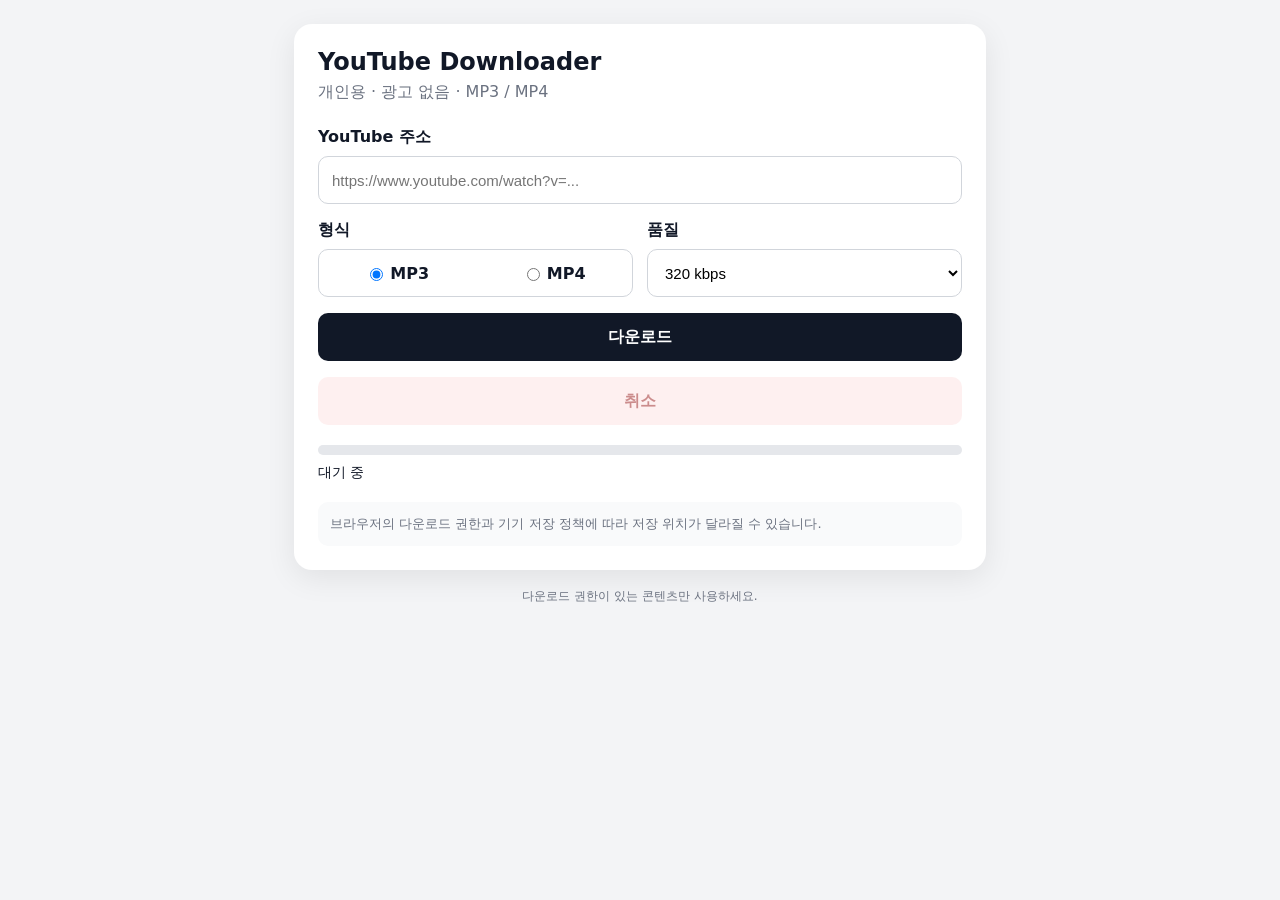
==== index.html @ b061aa02 "Add files via upload" ====
<!doctype html><html lang="ko"><head><meta charset="utf-8"><meta name="viewport" content="width=device-width,initial-scale=1"><meta name="theme-color" content="#111827"><title>YouTube Downloader</title><link rel="manifest" href="./manifest.json"><link rel="stylesheet" href="./styles.css"></head><body><main class="wrap"><section class="card"><h1>YouTube Downloader</h1><p class="sub">개인용 · 광고 없음 · MP3 / MP4</p><label for="url">YouTube 주소</label><input id="url" type="url" placeholder="https://www.youtube.com/watch?v=..."><div class="row"><div><label>형식</label><div class="seg"><label><input type="radio" name="format" value="mp3" checked> MP3</label><label><input type="radio" name="format" value="mp4"> MP4</label></div></div><div><label for="quality">품질</label><select id="quality"></select></div></div><button id="downloadBtn" class="primary">다운로드</button><button id="cancelBtn" class="danger" disabled>취소</button><div class="progressWrap"><div class="progress"><div id="bar"></div></div><div class="status" id="status">대기 중</div></div><div class="hint">브라우저의 다운로드 권한과 기기 저장 정책에 따라 저장 위치가 달라질 수 있습니다.</div></section><footer>다운로드 권한이 있는 콘텐츠만 사용하세요.</footer></main><script src="./app.js"></script></body></html>
---- styles.css ----
*{box-sizing:border-box}body{margin:0;background:#f3f4f6;color:#111827;font-family:system-ui,-apple-system,"Segoe UI",sans-serif}.wrap{max-width:720px;margin:auto;padding:24px 14px}.card{background:#fff;border-radius:18px;padding:24px;box-shadow:0 8px 30px rgba(0,0,0,.08)}h1{margin:0 0 6px}.sub{margin:0 0 24px;color:#6b7280}label{display:block;font-weight:700;margin-bottom:8px}input[type=url],select{width:100%;height:48px;border:1px solid #d1d5db;border-radius:10px;padding:0 13px;font-size:15px;background:#fff}.row{display:grid;grid-template-columns:1fr 1fr;gap:14px;margin-top:16px}.seg{display:flex;height:48px;border:1px solid #d1d5db;border-radius:10px;overflow:hidden}.seg label{flex:1;margin:0;display:flex;align-items:center;justify-content:center;cursor:pointer}.seg input{margin-right:7px}button{width:100%;height:48px;border:0;border-radius:10px;font-size:16px;font-weight:800;cursor:pointer;margin-top:16px}button:disabled{opacity:.5}.primary{background:#111827;color:#fff}.danger{background:#fee2e2;color:#991b1b}.progressWrap{margin-top:20px}.progress{height:10px;background:#e5e7eb;border-radius:999px;overflow:hidden}.progress div{height:100%;width:0;background:#111827;transition:width .15s}.status{margin-top:9px;font-size:14px;min-height:20px}.hint{margin-top:18px;padding:12px;background:#f9fafb;border-radius:10px;color:#6b7280;font-size:13px;line-height:1.5}footer{text-align:center;color:#6b7280;font-size:12px;margin-top:18px}@media(max-width:560px){.row{grid-template-columns:1fr}.card{padding:18px}}
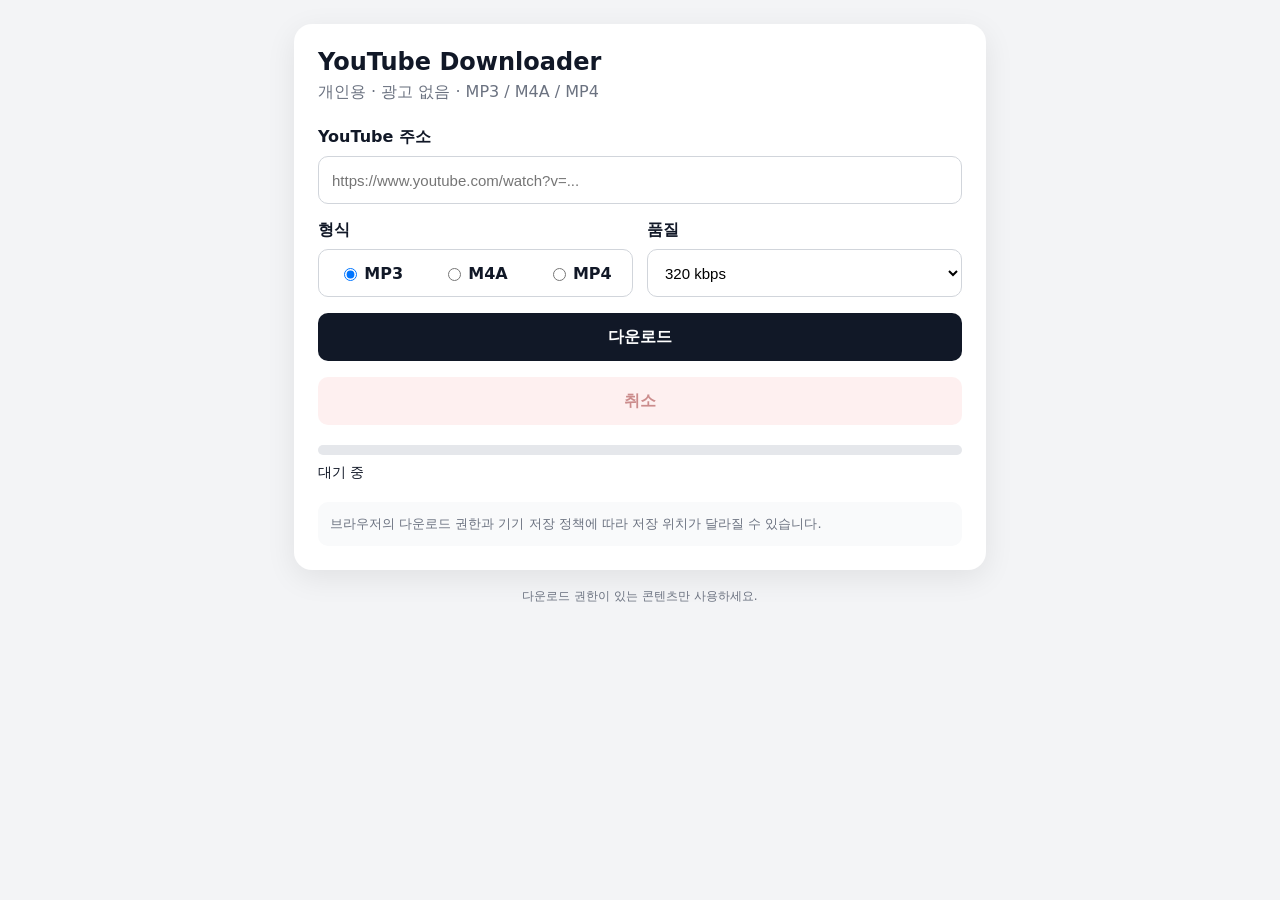
==== commit e9945164: "Update index.html" ====
--- a/index.html
+++ b/index.html
@@ -1 +1 @@
-<!doctype html><html lang="ko"><head><meta charset="utf-8"><meta name="viewport" content="width=device-width,initial-scale=1"><meta name="theme-color" content="#111827"><title>YouTube Downloader</title><link rel="manifest" href="./manifest.json"><link rel="stylesheet" href="./styles.css"></head><body><main class="wrap"><section class="card"><h1>YouTube Downloader</h1><p class="sub">개인용 · 광고 없음 · MP3 / MP4</p><label for="url">YouTube 주소</label><input id="url" type="url" placeholder="https://www.youtube.com/watch?v=..."><div class="row"><div><label>형식</label><div class="seg"><label><input type="radio" name="format" value="mp3" checked> MP3</label><label><input type="radio" name="format" value="mp4"> MP4</label></div></div><div><label for="quality">품질</label><select id="quality"></select></div></div><button id="downloadBtn" class="primary">다운로드</button><button id="cancelBtn" class="danger" disabled>취소</button><div class="progressWrap"><div class="progress"><div id="bar"></div></div><div class="status" id="status">대기 중</div></div><div class="hint">브라우저의 다운로드 권한과 기기 저장 정책에 따라 저장 위치가 달라질 수 있습니다.</div></section><footer>다운로드 권한이 있는 콘텐츠만 사용하세요.</footer></main><script src="./app.js"></script></body></html>
+<!doctype html><html lang="ko"><head><meta charset="utf-8"><meta name="viewport" content="width=device-width,initial-scale=1"><meta name="theme-color" content="#111827"><title>YouTube Downloader</title><link rel="manifest" href="./manifest.json"><link rel="stylesheet" href="./styles.css"></head><body><main class="wrap"><section class="card"><h1>YouTube Downloader</h1><p class="sub">개인용 · 광고 없음 · MP3 / M4A / MP4</p><label for="url">YouTube 주소</label><input id="url" type="url" placeholder="https://www.youtube.com/watch?v=..."><div class="row"><div><label>형식</label><div class="seg"><label><input type="radio" name="format" value="mp3" checked> MP3</label><label><input type="radio" name="format" value="m4a"> M4A</label><label><input type="radio" name="format" value="mp4"> MP4</label></div></div><div><label for="quality">품질</label><select id="quality"></select></div></div><button id="downloadBtn" class="primary">다운로드</button><button id="cancelBtn" class="danger" disabled>취소</button><div class="progressWrap"><div class="progress"><div id="bar"></div></div><div class="status" id="status">대기 중</div></div><div class="hint">브라우저의 다운로드 권한과 기기 저장 정책에 따라 저장 위치가 달라질 수 있습니다.</div></section><footer>다운로드 권한이 있는 콘텐츠만 사용하세요.</footer></main><script src="./app.js"></script></body></html>
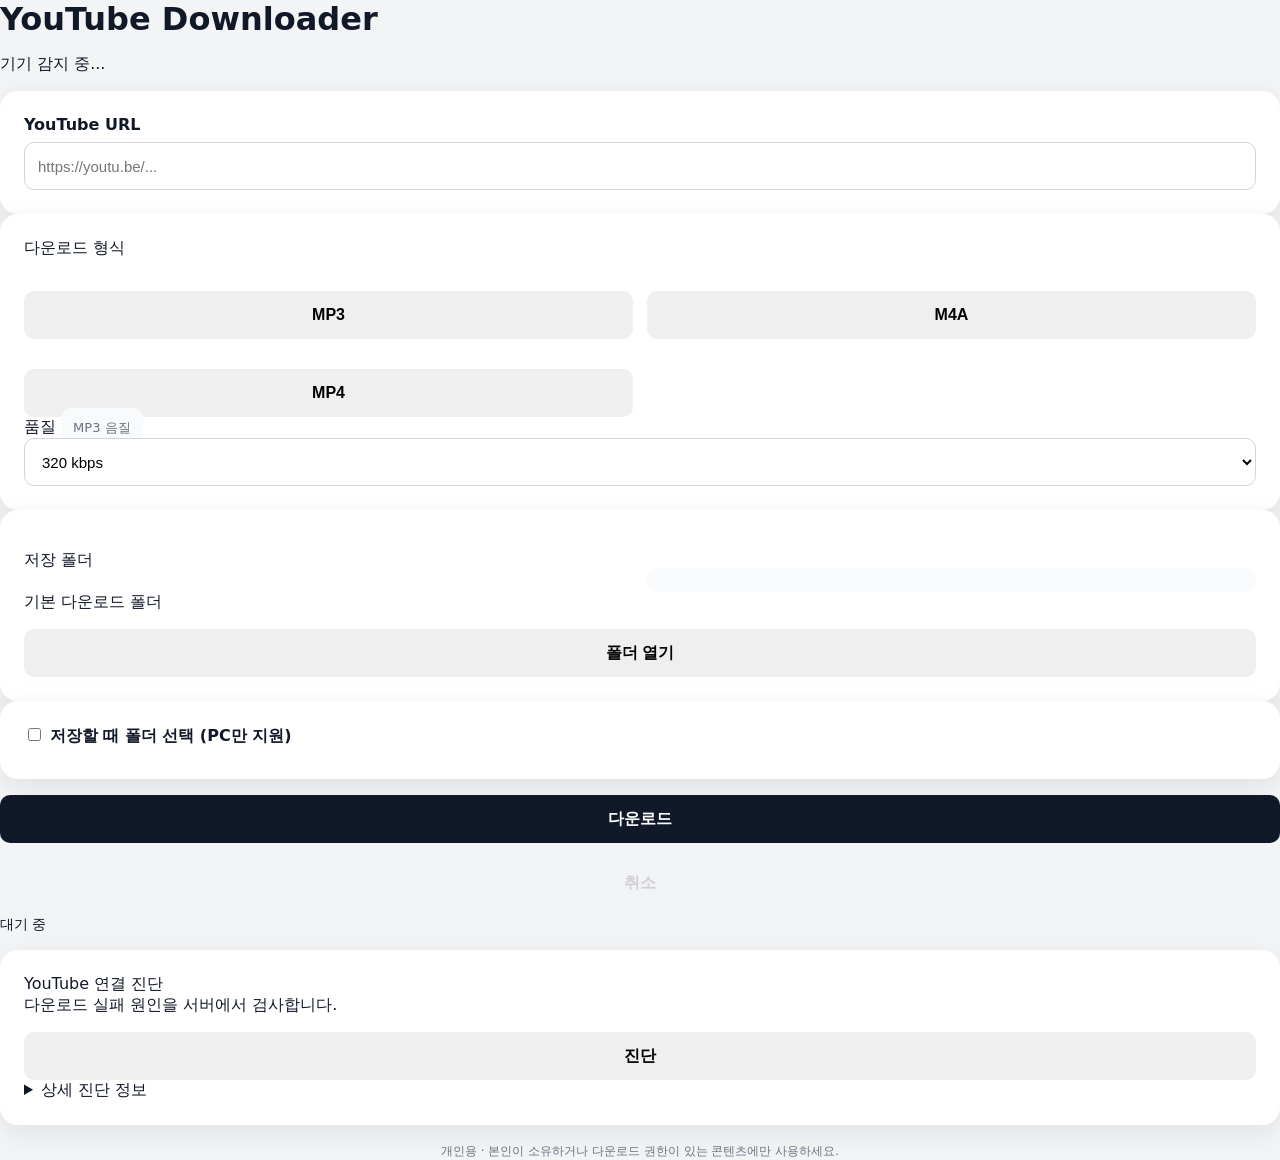
==== commit 2f2589c1: "Update index.html" ====
--- a/index.html
+++ b/index.html
@@ -1 +1,328 @@
-<!doctype html><html lang="ko"><head><meta charset="utf-8"><meta name="viewport" content="width=device-width,initial-scale=1"><meta name="theme-color" content="#111827"><title>YouTube Downloader</title><link rel="manifest" href="./manifest.json"><link rel="stylesheet" href="./styles.css"></head><body><main class="wrap"><section class="card"><h1>YouTube Downloader</h1><p class="sub">개인용 · 광고 없음 · MP3 / M4A / MP4</p><label for="url">YouTube 주소</label><input id="url" type="url" placeholder="https://www.youtube.com/watch?v=..."><div class="row"><div><label>형식</label><div class="seg"><label><input type="radio" name="format" value="mp3" checked> MP3</label><label><input type="radio" name="format" value="m4a"> M4A</label><label><input type="radio" name="format" value="mp4"> MP4</label></div></div><div><label for="quality">품질</label><select id="quality"></select></div></div><button id="downloadBtn" class="primary">다운로드</button><button id="cancelBtn" class="danger" disabled>취소</button><div class="progressWrap"><div class="progress"><div id="bar"></div></div><div class="status" id="status">대기 중</div></div><div class="hint">브라우저의 다운로드 권한과 기기 저장 정책에 따라 저장 위치가 달라질 수 있습니다.</div></section><footer>다운로드 권한이 있는 콘텐츠만 사용하세요.</footer></main><script src="./app.js"></script></body></html>
+<!DOCTYPE html>
+<html lang="ko">
+<head>
+  <meta charset="UTF-8" />
+
+  <meta
+    name="viewport"
+    content="width=device-width, initial-scale=1.0, viewport-fit=cover"
+  />
+
+  <meta name="theme-color" content="#111111" />
+
+  <meta
+    name="apple-mobile-web-app-capable"
+    content="yes"
+  />
+
+  <meta
+    name="apple-mobile-web-app-status-bar-style"
+    content="black"
+  />
+
+  <meta
+    name="apple-mobile-web-app-title"
+    content="Downloader"
+  />
+
+  <link
+    rel="manifest"
+    href="manifest.json"
+  />
+
+  <link
+    rel="apple-touch-icon"
+    href="icons/icon-192.png"
+  />
+
+  <link
+    rel="stylesheet"
+    href="styles.css?v=diag-1"
+  />
+
+  <title>YouTube Downloader</title>
+</head>
+
+<body>
+
+  <main class="app">
+
+    <header class="header">
+
+      <h1>YouTube Downloader</h1>
+
+      <p
+        class="subtitle"
+        id="device-label"
+      >
+        기기 감지 중...
+      </p>
+
+    </header>
+
+
+    <!-- URL -->
+
+    <section class="card">
+
+      <label
+        for="url"
+        class="label"
+      >
+        YouTube URL
+      </label>
+
+      <input
+        id="url"
+        type="url"
+        inputmode="url"
+        placeholder="https://youtu.be/..."
+        autocomplete="off"
+      />
+
+    </section>
+
+
+    <!-- 형식 -->
+
+    <section class="card">
+
+      <div class="label">
+        다운로드 형식
+      </div>
+
+      <div class="row format-row">
+
+        <button
+          class="chip active"
+          data-format="mp3"
+        >
+          MP3
+        </button>
+
+        <button
+          class="chip"
+          data-format="m4a"
+        >
+          M4A
+        </button>
+
+        <button
+          class="chip"
+          data-format="mp4"
+        >
+          MP4
+        </button>
+
+      </div>
+
+
+      <div
+        class="label quality-label"
+      >
+
+        품질
+
+        <span
+          id="quality-hint"
+          class="hint"
+        >
+          MP3 음질
+        </span>
+
+      </div>
+
+      <select id="quality"></select>
+
+    </section>
+
+
+    <!-- 저장 폴더 -->
+
+    <section
+      class="card"
+      id="folder-card"
+    >
+
+      <div class="row between">
+
+        <div
+          class="label"
+          style="margin:0;"
+        >
+          저장 폴더
+        </div>
+
+        <span
+          class="hint"
+          id="folder-hint"
+        ></span>
+
+      </div>
+
+
+      <div
+        class="folder-row"
+      >
+
+        <span
+          id="folder-name"
+          class="folder-name"
+        >
+          기본 다운로드 폴더
+        </span>
+
+        <button
+          id="pick-folder-btn"
+          class="ghost"
+        >
+          폴더 열기
+        </button>
+
+      </div>
+
+    </section>
+
+
+    <!-- PC 저장 옵션 -->
+
+    <section class="card">
+
+      <label class="check">
+
+        <input
+          type="checkbox"
+          id="ask-folder"
+        />
+
+        <span>
+          저장할 때 폴더 선택 (PC만 지원)
+        </span>
+
+      </label>
+
+    </section>
+
+
+    <!-- 다운로드 -->
+
+    <button
+      id="download-btn"
+      class="primary"
+    >
+      다운로드
+    </button>
+
+
+    <button
+      id="cancel-btn"
+      class="secondary"
+      disabled
+    >
+      취소
+    </button>
+
+
+    <!-- 진행률 -->
+
+    <div class="progress-wrap">
+
+      <div
+        class="progress-bar"
+        id="progress-bar"
+      ></div>
+
+    </div>
+
+
+    <p
+      class="status"
+      id="status"
+    >
+      대기 중
+    </p>
+
+
+    <!-- =====================================================
+         YouTube 연결 진단
+         ===================================================== -->
+
+    <section
+      class="card diagnostic-card"
+      id="diagnostic-card"
+    >
+
+      <div class="diagnostic-header">
+
+        <div>
+
+          <div class="diagnostic-title">
+            YouTube 연결 진단
+          </div>
+
+          <div class="diagnostic-subtitle">
+            다운로드 실패 원인을 서버에서 검사합니다.
+          </div>
+
+        </div>
+
+
+        <button
+          id="diagnose-btn"
+          class="diagnose-button"
+        >
+          진단
+        </button>
+
+      </div>
+
+
+      <!-- 진단 결과 -->
+
+      <div
+        id="diagnostic-result"
+        class="diagnostic-result hidden"
+      >
+
+        <div
+          id="diagnostic-summary"
+          class="diagnostic-summary"
+        ></div>
+
+
+        <div
+          id="diagnostic-items"
+          class="diagnostic-items"
+        ></div>
+
+
+        <details class="diagnostic-details">
+
+          <summary>
+            상세 진단 정보
+          </summary>
+
+          <pre
+            id="diagnostic-log"
+          ></pre>
+
+        </details>
+
+      </div>
+
+    </section>
+
+
+    <footer class="footer">
+
+      개인용 · 본인이 소유하거나 다운로드 권한이 있는 콘텐츠에만 사용하세요.
+
+    </footer>
+
+  </main>
+
+
+  <script src="app.js?v=diag-1"></script>
+
+</body>
+</html>
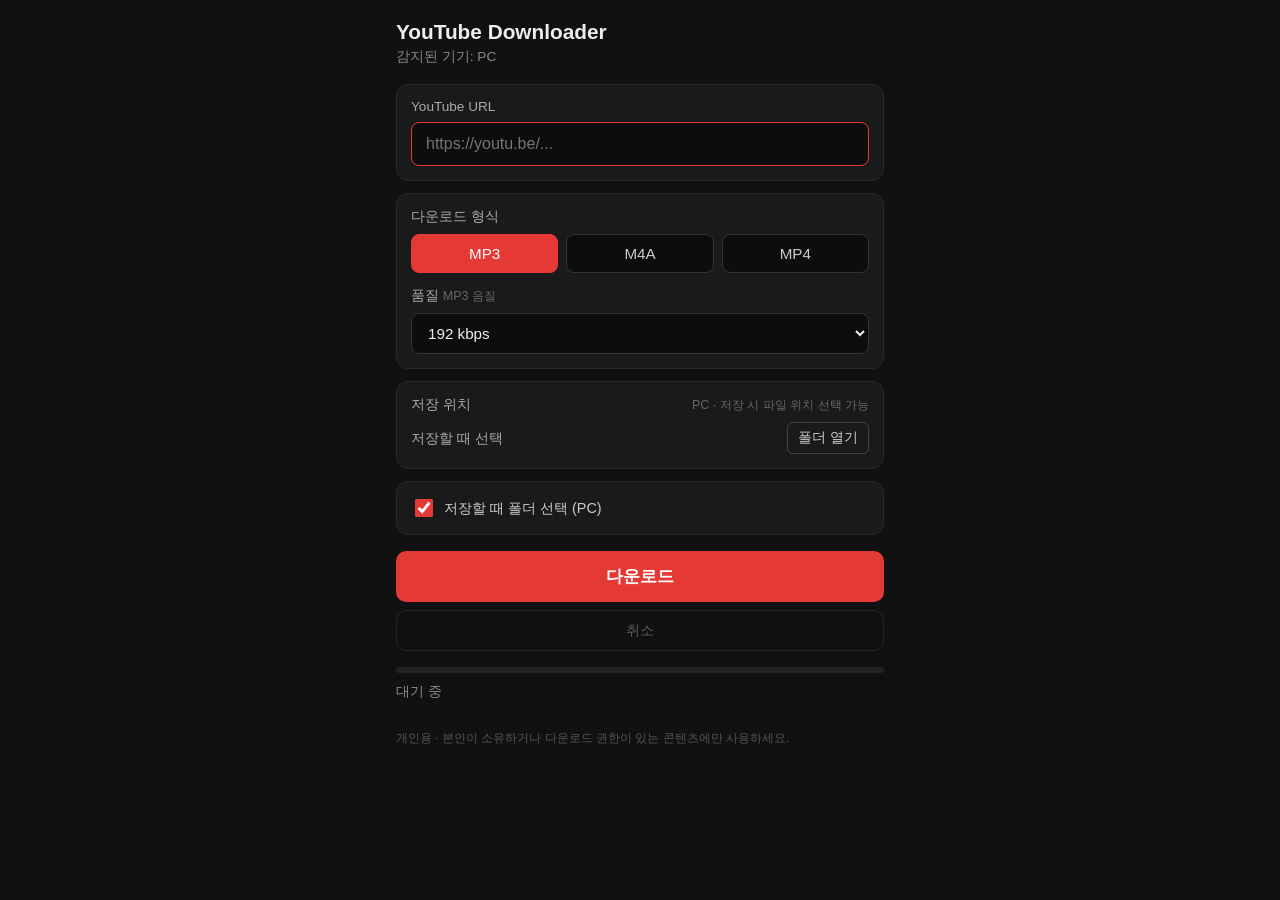
==== commit b52f42fc: "Update index.html" ====
--- a/index.html
+++ b/index.html
@@ -2,327 +2,230 @@
 <html lang="ko">
 <head>
   <meta charset="UTF-8" />
-
-  <meta
-    name="viewport"
-    content="width=device-width, initial-scale=1.0, viewport-fit=cover"
-  />
+  <meta name="viewport" content="width=device-width, initial-scale=1.0, viewport-fit=cover" />
 
   <meta name="theme-color" content="#111111" />
-
-  <meta
-    name="apple-mobile-web-app-capable"
-    content="yes"
-  />
-
-  <meta
-    name="apple-mobile-web-app-status-bar-style"
-    content="black"
-  />
-
-  <meta
-    name="apple-mobile-web-app-title"
-    content="Downloader"
-  />
-
-  <link
-    rel="manifest"
-    href="manifest.json"
-  />
-
-  <link
-    rel="apple-touch-icon"
-    href="icons/icon-192.png"
-  />
-
-  <link
-    rel="stylesheet"
-    href="styles.css?v=diag-1"
-  />
+  <meta name="apple-mobile-web-app-capable" content="yes" />
+  <meta name="apple-mobile-web-app-status-bar-style" content="black" />
+  <meta name="apple-mobile-web-app-title" content="Downloader" />
+
+  <link rel="manifest" href="manifest.json" />
+  <link rel="stylesheet" href="styles.css" />
 
   <title>YouTube Downloader</title>
 </head>
 
 <body>
 
-  <main class="app">
-
-    <header class="header">
-
-      <h1>YouTube Downloader</h1>
-
-      <p
-        class="subtitle"
-        id="device-label"
-      >
-        기기 감지 중...
-      </p>
-
-    </header>
-
-
-    <!-- URL -->
-
-    <section class="card">
-
-      <label
-        for="url"
-        class="label"
-      >
-        YouTube URL
-      </label>
+<main class="app">
+
+  <header class="header">
+    <h1>YouTube Downloader</h1>
+    <p class="subtitle" id="device-label">기기 감지 중...</p>
+  </header>
+
+  <!-- URL -->
+  <section class="card">
+
+    <label for="url" class="label">
+      YouTube URL
+    </label>
+
+    <input
+      id="url"
+      type="url"
+      inputmode="url"
+      placeholder="https://youtu.be/..."
+      autocomplete="off"
+    />
+
+  </section>
+
+
+  <!-- 형식 -->
+  <section class="card">
+
+    <div class="label">
+      다운로드 형식
+    </div>
+
+    <div class="row">
+
+      <button
+        class="chip active"
+        data-format="mp3"
+        type="button">
+        MP3
+      </button>
+
+      <button
+        class="chip"
+        data-format="m4a"
+        type="button">
+        M4A
+      </button>
+
+      <button
+        class="chip"
+        data-format="mp4"
+        type="button">
+        MP4
+      </button>
+
+    </div>
+
+
+    <div class="label quality-label">
+
+      품질
+
+      <span
+        id="quality-hint"
+        class="hint">
+        MP3 음질
+      </span>
+
+    </div>
+
+
+    <select id="quality"></select>
+
+  </section>
+
+
+  <!-- 저장 폴더 -->
+  <section class="card">
+
+    <div class="row between">
+
+      <div class="label" style="margin:0;">
+        저장 위치
+      </div>
+
+      <span
+        class="hint"
+        id="folder-hint">
+      </span>
+
+    </div>
+
+
+    <div class="folder-row">
+
+      <span
+        id="folder-name"
+        class="folder-name">
+        기본 다운로드 폴더
+      </span>
+
+      <button
+        id="pick-folder-btn"
+        class="ghost"
+        type="button">
+        폴더 열기
+      </button>
+
+    </div>
+
+  </section>
+
+
+  <!-- PC 저장 옵션 -->
+  <section class="card">
+
+    <label class="check">
 
       <input
-        id="url"
-        type="url"
-        inputmode="url"
-        placeholder="https://youtu.be/..."
-        autocomplete="off"
-      />
-
-    </section>
-
-
-    <!-- 형식 -->
-
-    <section class="card">
-
-      <div class="label">
-        다운로드 형식
+        type="checkbox"
+        id="ask-folder" />
+
+      <span>
+        저장할 때 폴더 선택 (PC)
+      </span>
+
+    </label>
+
+  </section>
+
+
+  <!-- 다운로드 -->
+  <button
+    id="download-btn"
+    class="primary"
+    type="button">
+    다운로드
+  </button>
+
+
+  <button
+    id="cancel-btn"
+    class="secondary"
+    type="button"
+    disabled>
+    취소
+  </button>
+
+
+  <!-- 진행률 -->
+  <div class="progress-wrap">
+
+    <div
+      class="progress-bar"
+      id="progress-bar">
+    </div>
+
+  </div>
+
+
+  <!-- 상태 -->
+  <p
+    class="status"
+    id="status">
+    대기 중
+  </p>
+
+
+  <!-- 진단 -->
+  <section
+    class="card diagnostic-card"
+    id="diagnostic-card"
+    hidden>
+
+    <div class="row between">
+
+      <div class="label" style="margin:0;">
+        YouTube 연결 진단
       </div>
 
-      <div class="row format-row">
-
-        <button
-          class="chip active"
-          data-format="mp3"
-        >
-          MP3
-        </button>
-
-        <button
-          class="chip"
-          data-format="m4a"
-        >
-          M4A
-        </button>
-
-        <button
-          class="chip"
-          data-format="mp4"
-        >
-          MP4
-        </button>
-
-      </div>
-
-
-      <div
-        class="label quality-label"
-      >
-
-        품질
-
-        <span
-          id="quality-hint"
-          class="hint"
-        >
-          MP3 음질
-        </span>
-
-      </div>
-
-      <select id="quality"></select>
-
-    </section>
-
-
-    <!-- 저장 폴더 -->
-
-    <section
-      class="card"
-      id="folder-card"
-    >
-
-      <div class="row between">
-
-        <div
-          class="label"
-          style="margin:0;"
-        >
-          저장 폴더
-        </div>
-
-        <span
-          class="hint"
-          id="folder-hint"
-        ></span>
-
-      </div>
-
-
-      <div
-        class="folder-row"
-      >
-
-        <span
-          id="folder-name"
-          class="folder-name"
-        >
-          기본 다운로드 폴더
-        </span>
-
-        <button
-          id="pick-folder-btn"
-          class="ghost"
-        >
-          폴더 열기
-        </button>
-
-      </div>
-
-    </section>
-
-
-    <!-- PC 저장 옵션 -->
-
-    <section class="card">
-
-      <label class="check">
-
-        <input
-          type="checkbox"
-          id="ask-folder"
-        />
-
-        <span>
-          저장할 때 폴더 선택 (PC만 지원)
-        </span>
-
-      </label>
-
-    </section>
-
-
-    <!-- 다운로드 -->
-
-    <button
-      id="download-btn"
-      class="primary"
-    >
-      다운로드
-    </button>
-
-
-    <button
-      id="cancel-btn"
-      class="secondary"
-      disabled
-    >
-      취소
-    </button>
-
-
-    <!-- 진행률 -->
-
-    <div class="progress-wrap">
-
-      <div
-        class="progress-bar"
-        id="progress-bar"
-      ></div>
-
-    </div>
-
-
-    <p
-      class="status"
-      id="status"
-    >
-      대기 중
-    </p>
-
-
-    <!-- =====================================================
-         YouTube 연결 진단
-         ===================================================== -->
-
-    <section
-      class="card diagnostic-card"
-      id="diagnostic-card"
-    >
-
-      <div class="diagnostic-header">
-
-        <div>
-
-          <div class="diagnostic-title">
-            YouTube 연결 진단
-          </div>
-
-          <div class="diagnostic-subtitle">
-            다운로드 실패 원인을 서버에서 검사합니다.
-          </div>
-
-        </div>
-
-
-        <button
-          id="diagnose-btn"
-          class="diagnose-button"
-        >
-          진단
-        </button>
-
-      </div>
-
-
-      <!-- 진단 결과 -->
-
-      <div
-        id="diagnostic-result"
-        class="diagnostic-result hidden"
-      >
-
-        <div
-          id="diagnostic-summary"
-          class="diagnostic-summary"
-        ></div>
-
-
-        <div
-          id="diagnostic-items"
-          class="diagnostic-items"
-        ></div>
-
-
-        <details class="diagnostic-details">
-
-          <summary>
-            상세 진단 정보
-          </summary>
-
-          <pre
-            id="diagnostic-log"
-          ></pre>
-
-        </details>
-
-      </div>
-
-    </section>
-
-
-    <footer class="footer">
-
-      개인용 · 본인이 소유하거나 다운로드 권한이 있는 콘텐츠에만 사용하세요.
-
-    </footer>
-
-  </main>
-
-
-  <script src="app.js?v=diag-1"></script>
+      <button
+        id="diagnose-btn"
+        class="ghost"
+        type="button">
+        진단
+      </button>
+
+    </div>
+
+
+    <div
+      id="diagnostic-result"
+      class="diagnostic-result">
+    </div>
+
+  </section>
+
+
+  <footer class="footer">
+
+    개인용 · 본인이 소유하거나
+    다운로드 권한이 있는 콘텐츠에만 사용하세요.
+
+  </footer>
+
+</main>
+
+
+<script src="app.js"></script>
 
 </body>
 </html>
--- a/styles.css
+++ b/styles.css
@@ -1 +1,411 @@
-*{box-sizing:border-box}body{margin:0;background:#f3f4f6;color:#111827;font-family:system-ui,-apple-system,"Segoe UI",sans-serif}.wrap{max-width:720px;margin:auto;padding:24px 14px}.card{background:#fff;border-radius:18px;padding:24px;box-shadow:0 8px 30px rgba(0,0,0,.08)}h1{margin:0 0 6px}.sub{margin:0 0 24px;color:#6b7280}label{display:block;font-weight:700;margin-bottom:8px}input[type=url],select{width:100%;height:48px;border:1px solid #d1d5db;border-radius:10px;padding:0 13px;font-size:15px;background:#fff}.row{display:grid;grid-template-columns:1fr 1fr;gap:14px;margin-top:16px}.seg{display:flex;height:48px;border:1px solid #d1d5db;border-radius:10px;overflow:hidden}.seg label{flex:1;margin:0;display:flex;align-items:center;justify-content:center;cursor:pointer}.seg input{margin-right:7px}button{width:100%;height:48px;border:0;border-radius:10px;font-size:16px;font-weight:800;cursor:pointer;margin-top:16px}button:disabled{opacity:.5}.primary{background:#111827;color:#fff}.danger{background:#fee2e2;color:#991b1b}.progressWrap{margin-top:20px}.progress{height:10px;background:#e5e7eb;border-radius:999px;overflow:hidden}.progress div{height:100%;width:0;background:#111827;transition:width .15s}.status{margin-top:9px;font-size:14px;min-height:20px}.hint{margin-top:18px;padding:12px;background:#f9fafb;border-radius:10px;color:#6b7280;font-size:13px;line-height:1.5}footer{text-align:center;color:#6b7280;font-size:12px;margin-top:18px}@media(max-width:560px){.row{grid-template-columns:1fr}.card{padding:18px}}
+* {
+  box-sizing: border-box;
+  -webkit-tap-highlight-color: transparent;
+}
+
+html,
+body {
+  margin: 0;
+  background: #111;
+  color: #eee;
+
+  font-family:
+    -apple-system,
+    BlinkMacSystemFont,
+    "Segoe UI",
+    "Apple SD Gothic Neo",
+    "Malgun Gothic",
+    sans-serif;
+}
+
+.app {
+  max-width: 520px;
+  margin: 0 auto;
+  padding: 20px 16px 40px;
+  min-height: 100vh;
+}
+
+.header {
+  margin-bottom: 18px;
+}
+
+.header h1 {
+  font-size: 1.3rem;
+  margin: 0 0 4px;
+}
+
+.subtitle {
+  font-size: 0.85rem;
+  color: #888;
+  margin: 0;
+}
+
+.card {
+  background: #1a1a1a;
+  border: 1px solid #2a2a2a;
+  border-radius: 12px;
+  padding: 14px;
+  margin-bottom: 12px;
+}
+
+.label {
+  display: block;
+  font-size: 0.85rem;
+  color: #aaa;
+  margin-bottom: 8px;
+}
+
+.quality-label {
+  margin-top: 14px;
+}
+
+input[type="url"] {
+  width: 100%;
+  padding: 12px 14px;
+
+  font-size: 1rem;
+
+  border-radius: 8px;
+  border: 1px solid #333;
+
+  background: #0d0d0d;
+  color: #eee;
+
+  outline: none;
+}
+
+input[type="url"]:focus {
+  border-color: #e53935;
+}
+
+.row {
+  display: flex;
+  gap: 8px;
+  align-items: center;
+  flex-wrap: wrap;
+}
+
+.row.between {
+  justify-content: space-between;
+}
+
+
+/* 형식 버튼 */
+
+.chip {
+  flex: 1;
+
+  padding: 10px 8px;
+
+  font-size: 0.95rem;
+
+  border-radius: 8px;
+  border: 1px solid #333;
+
+  background: #0d0d0d;
+  color: #ccc;
+
+  cursor: pointer;
+}
+
+.chip.active {
+  background: #e53935;
+  color: white;
+  border-color: #e53935;
+}
+
+
+/* 품질 */
+
+select {
+  width: 100%;
+
+  padding: 10px 12px;
+
+  font-size: 0.95rem;
+
+  border-radius: 8px;
+  border: 1px solid #333;
+
+  background: #0d0d0d;
+  color: #eee;
+
+  outline: none;
+}
+
+.hint {
+  font-size: 0.78rem;
+  color: #666;
+  font-weight: normal;
+}
+
+
+/* 폴더 */
+
+.folder-row {
+  display: flex;
+  gap: 8px;
+  align-items: center;
+  margin-top: 8px;
+}
+
+.folder-name {
+  flex: 1;
+
+  font-size: 0.9rem;
+  color: #aaa;
+
+  overflow: hidden;
+  text-overflow: ellipsis;
+  white-space: nowrap;
+}
+
+.ghost {
+  padding: 6px 10px;
+
+  font-size: 0.85rem;
+
+  border-radius: 6px;
+  border: 1px solid #444;
+
+  background: transparent;
+  color: #ccc;
+
+  cursor: pointer;
+}
+
+.ghost:disabled {
+  opacity: 0.4;
+}
+
+
+/* 체크박스 */
+
+.check {
+  display: flex;
+  align-items: center;
+
+  gap: 8px;
+
+  font-size: 0.9rem;
+  color: #ccc;
+
+  cursor: pointer;
+}
+
+.check input {
+  width: 18px;
+  height: 18px;
+
+  accent-color: #e53935;
+}
+
+
+/* 다운로드 */
+
+.primary {
+  width: 100%;
+
+  padding: 14px;
+
+  font-size: 1.05rem;
+  font-weight: bold;
+
+  border: none;
+  border-radius: 10px;
+
+  background: #e53935;
+  color: white;
+
+  cursor: pointer;
+
+  margin-top: 4px;
+}
+
+.primary:disabled {
+  opacity: 0.5;
+  cursor: wait;
+}
+
+.secondary {
+  width: 100%;
+
+  padding: 10px;
+
+  font-size: 0.9rem;
+
+  border-radius: 10px;
+  border: 1px solid #444;
+
+  background: transparent;
+  color: #ccc;
+
+  cursor: pointer;
+
+  margin-top: 8px;
+}
+
+.secondary:disabled {
+  opacity: 0.4;
+  cursor: not-allowed;
+}
+
+
+/* 진행률 */
+
+.progress-wrap {
+  margin-top: 16px;
+
+  height: 6px;
+
+  background: #222;
+
+  border-radius: 3px;
+
+  overflow: hidden;
+}
+
+.progress-bar {
+  height: 100%;
+
+  width: 0%;
+
+  background: #e53935;
+
+  transition: width 0.2s ease;
+}
+
+
+/* 상태 */
+
+.status {
+  font-size: 0.85rem;
+
+  color: #888;
+
+  margin: 10px 0 0;
+
+  min-height: 1.2em;
+
+  word-break: break-all;
+}
+
+
+/* 진단 */
+
+.diagnostic-card {
+  margin-top: 12px;
+}
+
+.diagnostic-result {
+  margin-top: 12px;
+
+  font-size: 0.82rem;
+
+  line-height: 1.55;
+
+  color: #aaa;
+
+  word-break: break-word;
+}
+
+.diag-summary {
+  padding: 10px;
+
+  border-radius: 8px;
+
+  background: #111;
+
+  border: 1px solid #2d2d2d;
+
+  margin-bottom: 8px;
+}
+
+.diag-title {
+  color: #eee;
+
+  font-weight: 600;
+
+  margin-bottom: 6px;
+}
+
+.diag-good {
+  color: #4caf50;
+}
+
+.diag-warn {
+  color: #ff9800;
+}
+
+.diag-error {
+  color: #e53935;
+}
+
+.diag-row {
+  display: flex;
+
+  justify-content: space-between;
+
+  gap: 12px;
+
+  padding: 4px 0;
+
+  border-bottom: 1px solid #222;
+}
+
+.diag-row:last-child {
+  border-bottom: 0;
+}
+
+.diag-label {
+  color: #888;
+}
+
+.diag-value {
+  color: #ddd;
+
+  text-align: right;
+}
+
+.diag-details {
+  margin-top: 8px;
+}
+
+.diag-details summary {
+  cursor: pointer;
+
+  color: #999;
+}
+
+.diag-pre {
+  margin-top: 8px;
+
+  padding: 10px;
+
+  max-height: 280px;
+
+  overflow: auto;
+
+  white-space: pre-wrap;
+
+  background: #090909;
+
+  border-radius: 8px;
+
+  color: #888;
+
+  font-size: 0.72rem;
+}
+
+
+/* footer */
+
+.footer {
+  margin-top: 28px;
+
+  font-size: 0.75rem;
+
+  color: #555;
+
+  line-height: 1.5;
+}
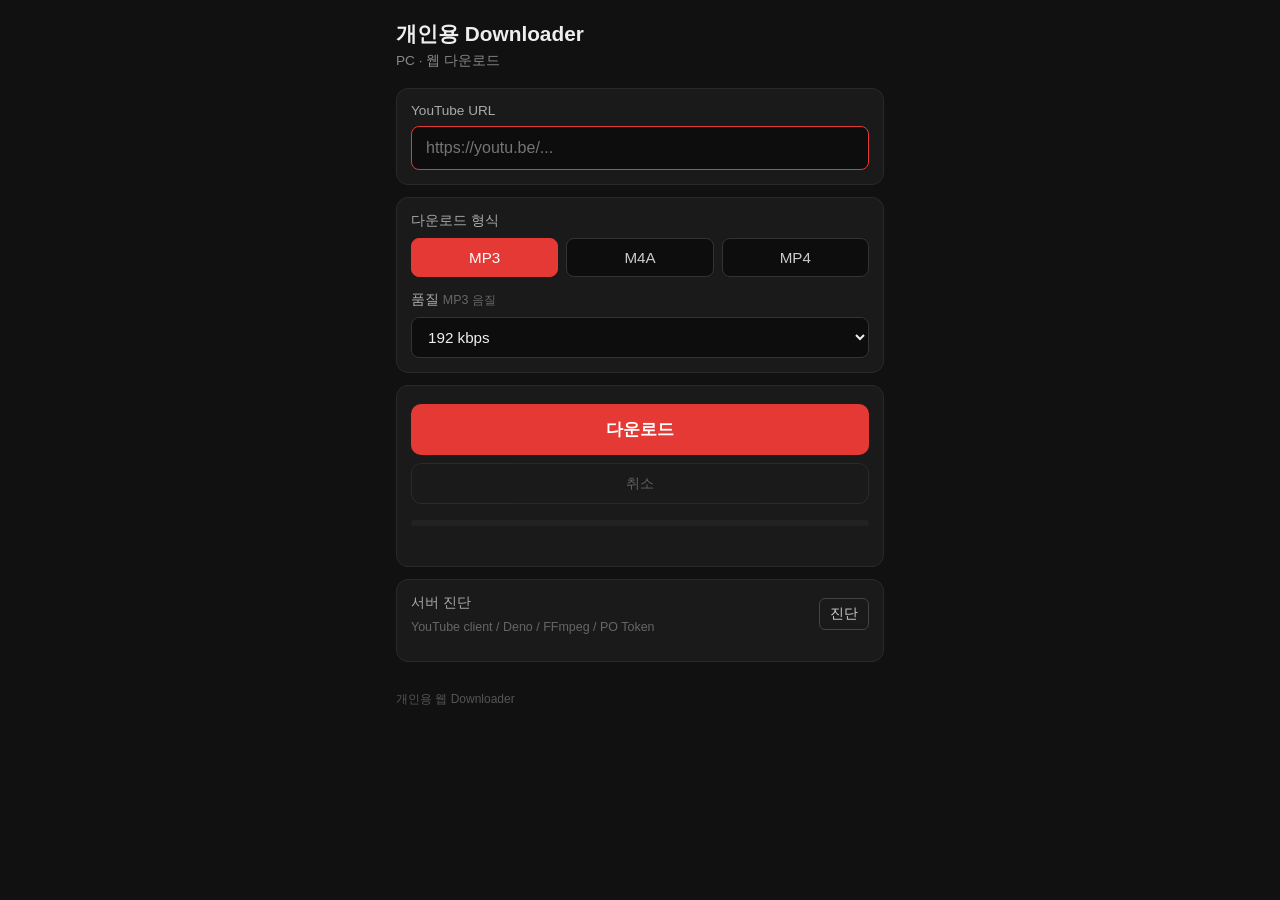
==== commit 6abf82eb: "Update index.html" ====
--- a/index.html
+++ b/index.html
@@ -1,33 +1,75 @@
 <!DOCTYPE html>
 <html lang="ko">
+
 <head>
-  <meta charset="UTF-8" />
-  <meta name="viewport" content="width=device-width, initial-scale=1.0, viewport-fit=cover" />
-
-  <meta name="theme-color" content="#111111" />
-  <meta name="apple-mobile-web-app-capable" content="yes" />
-  <meta name="apple-mobile-web-app-status-bar-style" content="black" />
-  <meta name="apple-mobile-web-app-title" content="Downloader" />
-
-  <link rel="manifest" href="manifest.json" />
-  <link rel="stylesheet" href="styles.css" />
-
-  <title>YouTube Downloader</title>
+
+  <meta charset="UTF-8">
+
+  <meta
+    name="viewport"
+    content="width=device-width, initial-scale=1.0, viewport-fit=cover"
+  >
+
+  <meta
+    name="theme-color"
+    content="#111111"
+  >
+
+  <meta
+    name="apple-mobile-web-app-capable"
+    content="yes"
+  >
+
+  <meta
+    name="apple-mobile-web-app-title"
+    content="Downloader"
+  >
+
+  <link
+    rel="manifest"
+    href="manifest.json"
+  >
+
+  <link
+    rel="stylesheet"
+    href="styles.css"
+  >
+
+  <title>
+    개인용 Downloader
+  </title>
+
 </head>
 
+
 <body>
 
 <main class="app">
 
   <header class="header">
-    <h1>YouTube Downloader</h1>
-    <p class="subtitle" id="device-label">기기 감지 중...</p>
+
+    <h1>
+      개인용 Downloader
+    </h1>
+
+    <p
+      class="subtitle"
+      id="device-label"
+    >
+      기기 확인 중...
+    </p>
+
   </header>
 
+
   <!-- URL -->
-  <section class="card">
-
-    <label for="url" class="label">
+
+  <section class="card">
+
+    <label
+      class="label"
+      for="url"
+    >
       YouTube URL
     </label>
 
@@ -35,14 +77,15 @@
       id="url"
       type="url"
       inputmode="url"
+      autocomplete="off"
       placeholder="https://youtu.be/..."
-      autocomplete="off"
-    />
+    >
 
   </section>
 
 
   <!-- 형식 -->
+
   <section class="card">
 
     <div class="label">
@@ -53,172 +96,145 @@
 
       <button
         class="chip active"
+        type="button"
         data-format="mp3"
-        type="button">
+      >
         MP3
       </button>
 
       <button
         class="chip"
+        type="button"
         data-format="m4a"
-        type="button">
+      >
         M4A
       </button>
 
       <button
         class="chip"
+        type="button"
         data-format="mp4"
-        type="button">
+      >
         MP4
       </button>
 
     </div>
 
 
-    <div class="label quality-label">
+    <div
+      class="label quality-label"
+    >
 
       품질
 
       <span
         id="quality-hint"
-        class="hint">
+        class="hint"
+      >
         MP3 음질
       </span>
 
     </div>
 
 
-    <select id="quality"></select>
-
-  </section>
-
-
-  <!-- 저장 폴더 -->
+    <select
+      id="quality"
+    >
+    </select>
+
+
+    <div
+      id="video-info"
+      class="video-info"
+    >
+    </div>
+
+  </section>
+
+
+  <!-- 다운로드 -->
+
+  <section class="card">
+
+    <button
+      id="download-btn"
+      class="primary"
+      type="button"
+    >
+      다운로드
+    </button>
+
+
+    <button
+      id="cancel-btn"
+      class="secondary"
+      type="button"
+      disabled
+    >
+      취소
+    </button>
+
+
+    <div
+      class="progress-wrap"
+    >
+
+      <div
+        id="progress-bar"
+        class="progress-bar"
+      ></div>
+
+    </div>
+
+
+    <p
+      id="status"
+      class="status"
+    ></p>
+
+  </section>
+
+
+  <!-- 진단 -->
+
   <section class="card">
 
     <div class="row between">
 
-      <div class="label" style="margin:0;">
-        저장 위치
-      </div>
-
-      <span
-        class="hint"
-        id="folder-hint">
-      </span>
-
-    </div>
-
-
-    <div class="folder-row">
-
-      <span
-        id="folder-name"
-        class="folder-name">
-        기본 다운로드 폴더
-      </span>
-
-      <button
-        id="pick-folder-btn"
-        class="ghost"
-        type="button">
-        폴더 열기
-      </button>
-
-    </div>
-
-  </section>
-
-
-  <!-- PC 저장 옵션 -->
-  <section class="card">
-
-    <label class="check">
-
-      <input
-        type="checkbox"
-        id="ask-folder" />
-
-      <span>
-        저장할 때 폴더 선택 (PC)
-      </span>
-
-    </label>
-
-  </section>
-
-
-  <!-- 다운로드 -->
-  <button
-    id="download-btn"
-    class="primary"
-    type="button">
-    다운로드
-  </button>
-
-
-  <button
-    id="cancel-btn"
-    class="secondary"
-    type="button"
-    disabled>
-    취소
-  </button>
-
-
-  <!-- 진행률 -->
-  <div class="progress-wrap">
-
-    <div
-      class="progress-bar"
-      id="progress-bar">
-    </div>
-
-  </div>
-
-
-  <!-- 상태 -->
-  <p
-    class="status"
-    id="status">
-    대기 중
-  </p>
-
-
-  <!-- 진단 -->
-  <section
-    class="card diagnostic-card"
-    id="diagnostic-card"
-    hidden>
-
-    <div class="row between">
-
-      <div class="label" style="margin:0;">
-        YouTube 연결 진단
+      <div>
+
+        <div class="label">
+          서버 진단
+        </div>
+
+        <div class="hint">
+          YouTube client / Deno / FFmpeg / PO Token
+        </div>
+
       </div>
 
       <button
         id="diagnose-btn"
         class="ghost"
-        type="button">
+        type="button"
+      >
         진단
       </button>
 
     </div>
 
 
-    <div
-      id="diagnostic-result"
-      class="diagnostic-result">
-    </div>
+    <pre
+      id="diagnose-result"
+      class="diagnose-result"
+    ></pre>
 
   </section>
 
 
   <footer class="footer">
 
-    개인용 · 본인이 소유하거나
-    다운로드 권한이 있는 콘텐츠에만 사용하세요.
+    개인용 웹 Downloader
 
   </footer>
 
@@ -228,4 +244,5 @@
 <script src="app.js"></script>
 
 </body>
+
 </html>
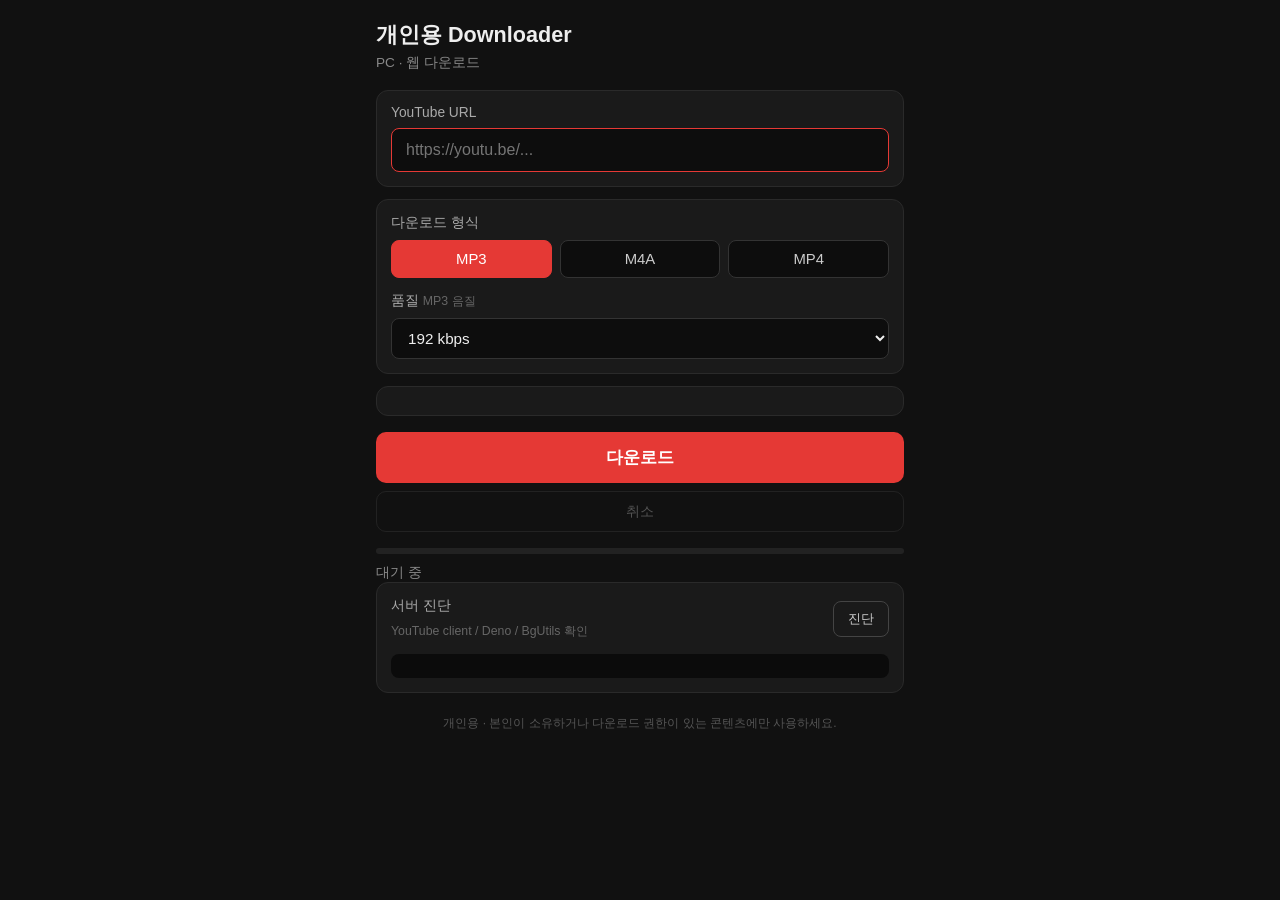
==== commit 33abeaa2: "Update index.html" ====
--- a/index.html
+++ b/index.html
@@ -1,248 +1,89 @@
 <!DOCTYPE html>
 <html lang="ko">
-
 <head>
-
-  <meta charset="UTF-8">
-
-  <meta
-    name="viewport"
-    content="width=device-width, initial-scale=1.0, viewport-fit=cover"
-  >
-
-  <meta
-    name="theme-color"
-    content="#111111"
-  >
-
-  <meta
-    name="apple-mobile-web-app-capable"
-    content="yes"
-  >
-
-  <meta
-    name="apple-mobile-web-app-title"
-    content="Downloader"
-  >
-
-  <link
-    rel="manifest"
-    href="manifest.json"
-  >
-
-  <link
-    rel="stylesheet"
-    href="styles.css"
-  >
-
-  <title>
-    개인용 Downloader
-  </title>
-
+  <meta charset="UTF-8" />
+  <meta name="viewport" content="width=device-width, initial-scale=1.0, viewport-fit=cover" />
+  <meta name="theme-color" content="#111111" />
+  <title>개인용 YouTube Downloader</title>
+  <link rel="stylesheet" href="styles.css" />
 </head>
-
 
 <body>
 
 <main class="app">
 
   <header class="header">
-
-    <h1>
-      개인용 Downloader
-    </h1>
-
-    <p
-      class="subtitle"
-      id="device-label"
-    >
-      기기 확인 중...
-    </p>
-
+    <h1>개인용 Downloader</h1>
+    <p id="device-label" class="subtitle">기기 확인 중...</p>
   </header>
 
-
   <!-- URL -->
-
   <section class="card">
-
-    <label
-      class="label"
-      for="url"
-    >
-      YouTube URL
-    </label>
-
+    <label for="url" class="label">YouTube URL</label>
     <input
       id="url"
       type="url"
       inputmode="url"
       autocomplete="off"
       placeholder="https://youtu.be/..."
-    >
-
+    />
   </section>
 
+  <!-- Format -->
+  <section class="card">
+    <div class="label">다운로드 형식</div>
 
-  <!-- 형식 -->
-
-  <section class="card">
-
-    <div class="label">
-      다운로드 형식
+    <div class="row">
+      <button class="chip active" data-format="mp3" type="button">MP3</button>
+      <button class="chip" data-format="m4a" type="button">M4A</button>
+      <button class="chip" data-format="mp4" type="button">MP4</button>
     </div>
 
-    <div class="row">
-
-      <button
-        class="chip active"
-        type="button"
-        data-format="mp3"
-      >
-        MP3
-      </button>
-
-      <button
-        class="chip"
-        type="button"
-        data-format="m4a"
-      >
-        M4A
-      </button>
-
-      <button
-        class="chip"
-        type="button"
-        data-format="mp4"
-      >
-        MP4
-      </button>
-
+    <div class="label" style="margin-top:14px;">
+      품질
+      <span id="quality-hint" class="hint">MP3 음질</span>
     </div>
 
+    <select id="quality"></select>
+  </section>
 
-    <div
-      class="label quality-label"
-    >
+  <!-- Video information -->
+  <section id="video-info" class="card hidden">
+    <div id="video-title" class="video-title"></div>
+    <div id="video-meta" class="hint"></div>
+  </section>
 
-      품질
+  <!-- Buttons -->
+  <button id="download-btn" class="primary" type="button">다운로드</button>
+  <button id="cancel-btn" class="secondary" type="button" disabled>취소</button>
 
-      <span
-        id="quality-hint"
-        class="hint"
-      >
-        MP3 음질
-      </span>
+  <!-- Progress -->
+  <div class="progress-wrap">
+    <div id="progress-bar" class="progress-bar"></div>
+  </div>
 
+  <p id="status" class="status">대기 중</p>
+
+  <!-- Diagnosis -->
+  <section class="card diagnose-card">
+    <div class="row between">
+      <div>
+        <div class="label">서버 진단</div>
+        <div class="hint">YouTube client / Deno / BgUtils 확인</div>
+      </div>
+      <button id="diagnose-btn" class="ghost" type="button">진단</button>
     </div>
 
-
-    <select
-      id="quality"
-    >
-    </select>
-
-
-    <div
-      id="video-info"
-      class="video-info"
-    >
-    </div>
-
+    <pre id="diagnose-result" class="diagnose-result"></pre>
   </section>
 
-
-  <!-- 다운로드 -->
-
-  <section class="card">
-
-    <button
-      id="download-btn"
-      class="primary"
-      type="button"
-    >
-      다운로드
-    </button>
-
-
-    <button
-      id="cancel-btn"
-      class="secondary"
-      type="button"
-      disabled
-    >
-      취소
-    </button>
-
-
-    <div
-      class="progress-wrap"
-    >
-
-      <div
-        id="progress-bar"
-        class="progress-bar"
-      ></div>
-
-    </div>
-
-
-    <p
-      id="status"
-      class="status"
-    ></p>
-
-  </section>
-
-
-  <!-- 진단 -->
-
-  <section class="card">
-
-    <div class="row between">
-
-      <div>
-
-        <div class="label">
-          서버 진단
-        </div>
-
-        <div class="hint">
-          YouTube client / Deno / FFmpeg / PO Token
-        </div>
-
-      </div>
-
-      <button
-        id="diagnose-btn"
-        class="ghost"
-        type="button"
-      >
-        진단
-      </button>
-
-    </div>
-
-
-    <pre
-      id="diagnose-result"
-      class="diagnose-result"
-    ></pre>
-
-  </section>
-
-
   <footer class="footer">
-
-    개인용 웹 Downloader
-
+    개인용 · 본인이 소유하거나 다운로드 권한이 있는 콘텐츠에만 사용하세요.
   </footer>
 
 </main>
 
-
 <script src="app.js"></script>
 
 </body>
-
 </html>
--- a/styles.css
+++ b/styles.css
@@ -6,6 +6,8 @@
 html,
 body {
   margin: 0;
+  padding: 0;
+
   background: #111;
   color: #eee;
 
@@ -18,11 +20,20 @@
     sans-serif;
 }
 
+body {
+  min-height: 100vh;
+}
+
 .app {
-  max-width: 520px;
+  width: 100%;
+  max-width: 560px;
+
   margin: 0 auto;
-  padding: 20px 16px 40px;
-  min-height: 100vh;
+
+  padding:
+    20px
+    16px
+    50px;
 }
 
 .header {
@@ -30,46 +41,85 @@
 }
 
 .header h1 {
-  font-size: 1.3rem;
-  margin: 0 0 4px;
+  margin: 0 0 5px;
+
+  font-size: 1.35rem;
 }
 
 .subtitle {
+  margin: 0;
+
+  color: #888;
+
   font-size: 0.85rem;
-  color: #888;
-  margin: 0;
 }
 
 .card {
+  margin-bottom: 12px;
+
+  padding: 14px;
+
   background: #1a1a1a;
-  border: 1px solid #2a2a2a;
+
+  border:
+    1px solid
+    #2a2a2a;
+
   border-radius: 12px;
-  padding: 14px;
-  margin-bottom: 12px;
 }
 
 .label {
   display: block;
-  font-size: 0.85rem;
+
+  margin-bottom: 8px;
+
   color: #aaa;
-  margin-bottom: 8px;
+
+  font-size: 0.86rem;
 }
 
 .quality-label {
-  margin-top: 14px;
+  margin-top: 15px;
+}
+
+.hint {
+  color: #666;
+
+  font-size: 0.77rem;
+}
+
+.row {
+  display: flex;
+
+  gap: 8px;
+
+  align-items: center;
+
+  flex-wrap: wrap;
+}
+
+.row.between {
+  justify-content: space-between;
 }
 
 input[type="url"] {
   width: 100%;
-  padding: 12px 14px;
+
+  padding:
+    12px
+    14px;
+
+  border:
+    1px solid
+    #333;
+
+  border-radius: 8px;
+
+  background: #0d0d0d;
+
+  color: #eee;
 
   font-size: 1rem;
-
-  border-radius: 8px;
-  border: 1px solid #333;
-
-  background: #0d0d0d;
-  color: #eee;
 
   outline: none;
 }
@@ -78,97 +128,139 @@
   border-color: #e53935;
 }
 
-.row {
-  display: flex;
-  gap: 8px;
-  align-items: center;
-  flex-wrap: wrap;
-}
-
-.row.between {
-  justify-content: space-between;
-}
-
-
-/* 형식 버튼 */
-
 .chip {
   flex: 1;
 
-  padding: 10px 8px;
-
-  font-size: 0.95rem;
-
-  border-radius: 8px;
-  border: 1px solid #333;
+  min-width: 80px;
+
+  padding:
+    10px
+    12px;
+
+  border:
+    1px solid
+    #333;
+
+  border-radius: 8px;
 
   background: #0d0d0d;
+
   color: #ccc;
+
+  font-size: 0.93rem;
 
   cursor: pointer;
 }
 
 .chip.active {
   background: #e53935;
+
+  border-color: #e53935;
+
   color: white;
-  border-color: #e53935;
-}
-
-
-/* 품질 */
+}
 
 select {
   width: 100%;
 
-  padding: 10px 12px;
+  padding:
+    10px
+    12px;
+
+  border:
+    1px solid
+    #333;
+
+  border-radius: 8px;
+
+  background: #0d0d0d;
+
+  color: #eee;
 
   font-size: 0.95rem;
 
-  border-radius: 8px;
-  border: 1px solid #333;
-
-  background: #0d0d0d;
-  color: #eee;
-
   outline: none;
 }
 
-.hint {
+.video-info {
+  margin-top: 10px;
+
+  color: #888;
+
   font-size: 0.78rem;
-  color: #666;
-  font-weight: normal;
-}
-
-
-/* 폴더 */
-
-.folder-row {
-  display: flex;
-  gap: 8px;
-  align-items: center;
+
+  word-break: break-all;
+}
+
+.primary {
+  width: 100%;
+
+  margin-top: 4px;
+
+  padding: 14px;
+
+  border: none;
+
+  border-radius: 10px;
+
+  background: #e53935;
+
+  color: white;
+
+  font-size: 1.05rem;
+
+  font-weight: bold;
+
+  cursor: pointer;
+}
+
+.primary:disabled {
+  opacity: 0.5;
+
+  cursor: wait;
+}
+
+.secondary {
+  width: 100%;
+
   margin-top: 8px;
-}
-
-.folder-name {
-  flex: 1;
+
+  padding: 10px;
+
+  border:
+    1px solid
+    #444;
+
+  border-radius: 10px;
+
+  background: transparent;
+
+  color: #ccc;
 
   font-size: 0.9rem;
-  color: #aaa;
-
-  overflow: hidden;
-  text-overflow: ellipsis;
-  white-space: nowrap;
+
+  cursor: pointer;
+}
+
+.secondary:disabled {
+  opacity: 0.35;
+
+  cursor: not-allowed;
 }
 
 .ghost {
-  padding: 6px 10px;
-
-  font-size: 0.85rem;
-
-  border-radius: 6px;
-  border: 1px solid #444;
+  padding:
+    8px
+    14px;
+
+  border:
+    1px solid
+    #444;
+
+  border-radius: 8px;
 
   background: transparent;
+
   color: #ccc;
 
   cursor: pointer;
@@ -178,234 +270,98 @@
   opacity: 0.4;
 }
 
-
-/* 체크박스 */
-
-.check {
-  display: flex;
-  align-items: center;
-
-  gap: 8px;
-
-  font-size: 0.9rem;
-  color: #ccc;
-
-  cursor: pointer;
-}
-
-.check input {
-  width: 18px;
-  height: 18px;
-
-  accent-color: #e53935;
-}
-
-
-/* 다운로드 */
-
-.primary {
-  width: 100%;
-
-  padding: 14px;
-
-  font-size: 1.05rem;
-  font-weight: bold;
-
-  border: none;
-  border-radius: 10px;
+.progress-wrap {
+  width: 100%;
+
+  height: 6px;
+
+  margin-top: 16px;
+
+  overflow: hidden;
+
+  border-radius: 3px;
+
+  background: #222;
+}
+
+.progress-bar {
+  width: 0%;
+
+  height: 100%;
 
   background: #e53935;
-  color: white;
-
-  cursor: pointer;
-
-  margin-top: 4px;
-}
-
-.primary:disabled {
-  opacity: 0.5;
-  cursor: wait;
-}
-
-.secondary {
-  width: 100%;
-
-  padding: 10px;
-
-  font-size: 0.9rem;
-
-  border-radius: 10px;
-  border: 1px solid #444;
-
-  background: transparent;
-  color: #ccc;
-
-  cursor: pointer;
-
-  margin-top: 8px;
-}
-
-.secondary:disabled {
-  opacity: 0.4;
-  cursor: not-allowed;
-}
-
-
-/* 진행률 */
-
-.progress-wrap {
-  margin-top: 16px;
-
-  height: 6px;
-
-  background: #222;
-
-  border-radius: 3px;
-
-  overflow: hidden;
-}
-
-.progress-bar {
-  height: 100%;
-
-  width: 0%;
-
-  background: #e53935;
-
-  transition: width 0.2s ease;
-}
-
-
-/* 상태 */
+
+  transition:
+    width
+    0.2s
+    ease;
+}
 
 .status {
+  min-height: 1.2em;
+
+  margin:
+    10px
+    0
+    0;
+
+  color: #888;
+
   font-size: 0.85rem;
 
-  color: #888;
-
-  margin: 10px 0 0;
-
-  min-height: 1.2em;
-
-  word-break: break-all;
-}
-
-
-/* 진단 */
-
-.diagnostic-card {
-  margin-top: 12px;
-}
-
-.diagnostic-result {
-  margin-top: 12px;
-
-  font-size: 0.82rem;
-
-  line-height: 1.55;
+  word-break: break-word;
+}
+
+.diagnose-result {
+  max-height: 420px;
+
+  margin:
+    14px
+    0
+    0;
+
+  padding: 12px;
+
+  overflow: auto;
+
+  border-radius: 8px;
+
+  background: #0b0b0b;
 
   color: #aaa;
 
+  font-size: 0.72rem;
+
+  line-height: 1.5;
+
+  white-space: pre-wrap;
+
   word-break: break-word;
 }
 
-.diag-summary {
-  padding: 10px;
-
-  border-radius: 8px;
-
-  background: #111;
-
-  border: 1px solid #2d2d2d;
-
-  margin-bottom: 8px;
-}
-
-.diag-title {
-  color: #eee;
-
-  font-weight: 600;
-
-  margin-bottom: 6px;
-}
-
-.diag-good {
-  color: #4caf50;
-}
-
-.diag-warn {
-  color: #ff9800;
-}
-
-.diag-error {
-  color: #e53935;
-}
-
-.diag-row {
-  display: flex;
-
-  justify-content: space-between;
-
-  gap: 12px;
-
-  padding: 4px 0;
-
-  border-bottom: 1px solid #222;
-}
-
-.diag-row:last-child {
-  border-bottom: 0;
-}
-
-.diag-label {
-  color: #888;
-}
-
-.diag-value {
-  color: #ddd;
-
-  text-align: right;
-}
-
-.diag-details {
-  margin-top: 8px;
-}
-
-.diag-details summary {
-  cursor: pointer;
-
-  color: #999;
-}
-
-.diag-pre {
-  margin-top: 8px;
-
-  padding: 10px;
-
-  max-height: 280px;
-
-  overflow: auto;
-
-  white-space: pre-wrap;
-
-  background: #090909;
-
-  border-radius: 8px;
-
-  color: #888;
-
-  font-size: 0.72rem;
-}
-
-
-/* footer */
-
 .footer {
-  margin-top: 28px;
+  padding-top: 10px;
+
+  color: #555;
+
+  text-align: center;
 
   font-size: 0.75rem;
-
-  color: #555;
-
-  line-height: 1.5;
-}
+}
+
+@media (
+  max-width: 420px
+) {
+
+  .app {
+    padding:
+      16px
+      12px
+      40px;
+  }
+
+  .chip {
+    font-size: 0.88rem;
+  }
+
+}
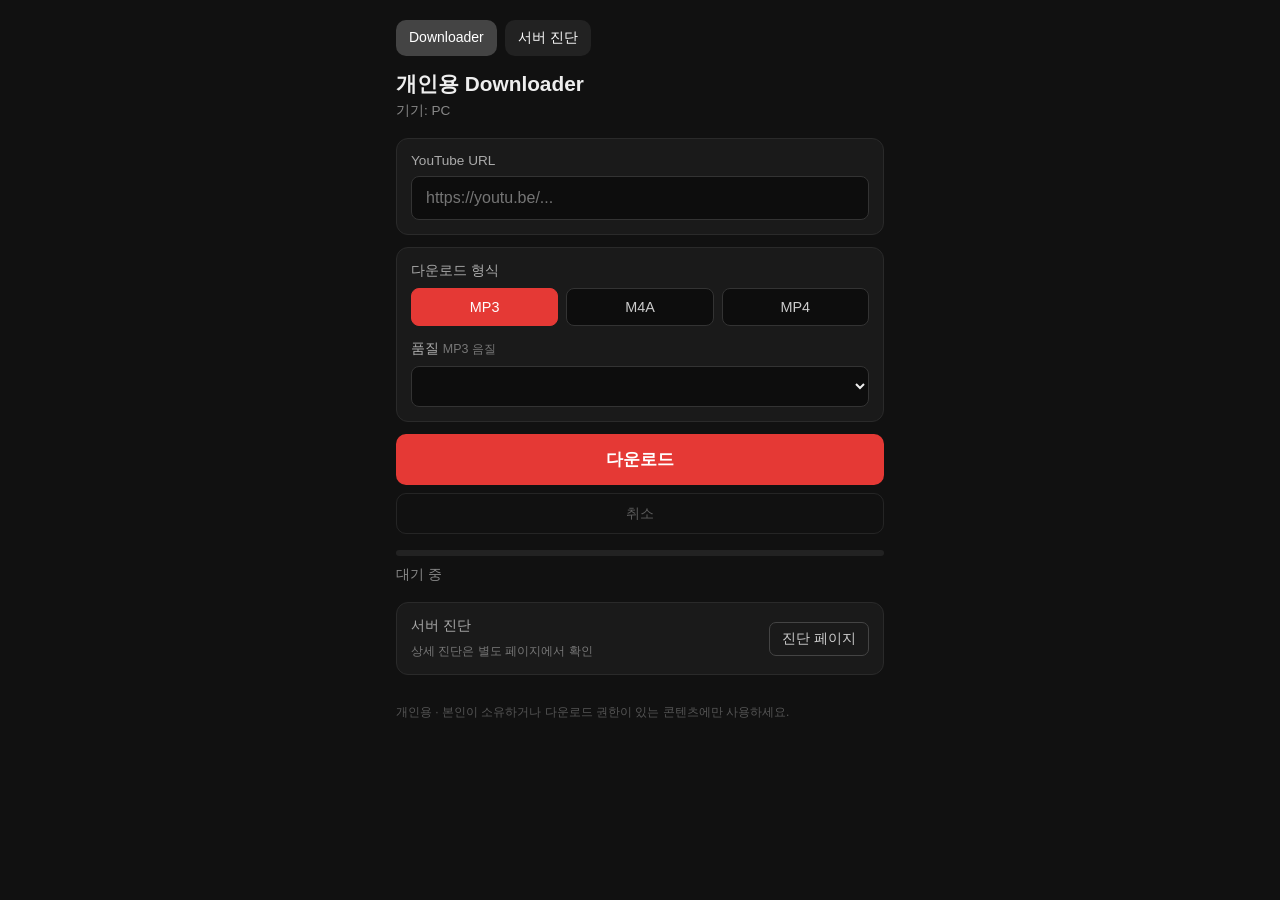
==== commit 564bc79d: "Add files via upload" ====
--- a/index.html
+++ b/index.html
@@ -6,18 +6,29 @@
   <meta name="theme-color" content="#111111" />
   <title>개인용 YouTube Downloader</title>
   <link rel="stylesheet" href="styles.css" />
+  <style>
+    .page-nav { display:flex; gap:8px; margin-bottom:14px; }
+    .page-nav a {
+      display:inline-block; padding:9px 13px; border-radius:10px;
+      background:#222; color:#fff; text-decoration:none; font-size:14px;
+    }
+    .page-nav a.active { background:#444; }
+  </style>
 </head>
 
 <body>
+<main class="app">
 
-<main class="app">
+  <div class="page-nav">
+    <a class="active" href="index.html">Downloader</a>
+    <a href="diagnostic.html">서버 진단</a>
+  </div>
 
   <header class="header">
     <h1>개인용 Downloader</h1>
     <p id="device-label" class="subtitle">기기 확인 중...</p>
   </header>
 
-  <!-- URL -->
   <section class="card">
     <label for="url" class="label">YouTube URL</label>
     <input
@@ -29,10 +40,8 @@
     />
   </section>
 
-  <!-- Format -->
   <section class="card">
     <div class="label">다운로드 형식</div>
-
     <div class="row">
       <button class="chip active" data-format="mp3" type="button">MP3</button>
       <button class="chip" data-format="m4a" type="button">M4A</button>
@@ -47,34 +56,28 @@
     <select id="quality"></select>
   </section>
 
-  <!-- Video information -->
   <section id="video-info" class="card hidden">
     <div id="video-title" class="video-title"></div>
     <div id="video-meta" class="hint"></div>
   </section>
 
-  <!-- Buttons -->
   <button id="download-btn" class="primary" type="button">다운로드</button>
   <button id="cancel-btn" class="secondary" type="button" disabled>취소</button>
 
-  <!-- Progress -->
   <div class="progress-wrap">
     <div id="progress-bar" class="progress-bar"></div>
   </div>
 
   <p id="status" class="status">대기 중</p>
 
-  <!-- Diagnosis -->
   <section class="card diagnose-card">
     <div class="row between">
       <div>
         <div class="label">서버 진단</div>
-        <div class="hint">YouTube client / Deno / BgUtils 확인</div>
+        <div class="hint">상세 진단은 별도 페이지에서 확인</div>
       </div>
-      <button id="diagnose-btn" class="ghost" type="button">진단</button>
+      <a class="ghost" href="diagnostic.html" style="text-decoration:none;">진단 페이지</a>
     </div>
-
-    <pre id="diagnose-result" class="diagnose-result"></pre>
   </section>
 
   <footer class="footer">
@@ -84,6 +87,5 @@
 </main>
 
 <script src="app.js"></script>
-
 </body>
 </html>
--- a/styles.css
+++ b/styles.css
@@ -6,362 +6,171 @@
 html,
 body {
   margin: 0;
-  padding: 0;
-
   background: #111;
   color: #eee;
-
-  font-family:
-    -apple-system,
-    BlinkMacSystemFont,
-    "Segoe UI",
-    "Apple SD Gothic Neo",
-    "Malgun Gothic",
-    sans-serif;
+  font-family: -apple-system, BlinkMacSystemFont, "Segoe UI",
+    "Apple SD Gothic Neo", "Malgun Gothic", sans-serif;
 }
 
-body {
+.app {
+  max-width: 520px;
+  margin: 0 auto;
+  padding: 20px 16px 40px;
   min-height: 100vh;
 }
 
-.app {
-  width: 100%;
-  max-width: 560px;
-
-  margin: 0 auto;
-
-  padding:
-    20px
-    16px
-    50px;
-}
-
-.header {
-  margin-bottom: 18px;
-}
-
-.header h1 {
-  margin: 0 0 5px;
-
-  font-size: 1.35rem;
-}
-
-.subtitle {
-  margin: 0;
-
-  color: #888;
-
-  font-size: 0.85rem;
-}
+.header { margin-bottom: 18px; }
+.header h1 { font-size: 1.3rem; margin: 0 0 4px; }
+.subtitle { font-size: 0.85rem; color: #888; margin: 0; }
 
 .card {
+  background: #1a1a1a;
+  border: 1px solid #2a2a2a;
+  border-radius: 12px;
+  padding: 14px;
   margin-bottom: 12px;
-
-  padding: 14px;
-
-  background: #1a1a1a;
-
-  border:
-    1px solid
-    #2a2a2a;
-
-  border-radius: 12px;
 }
 
 .label {
   display: block;
-
+  font-size: 0.85rem;
+  color: #aaa;
   margin-bottom: 8px;
-
-  color: #aaa;
-
-  font-size: 0.86rem;
-}
-
-.quality-label {
-  margin-top: 15px;
 }
 
 .hint {
-  color: #666;
-
-  font-size: 0.77rem;
-}
-
-.row {
-  display: flex;
-
-  gap: 8px;
-
-  align-items: center;
-
-  flex-wrap: wrap;
-}
-
-.row.between {
-  justify-content: space-between;
+  font-size: 0.78rem;
+  color: #777;
 }
 
 input[type="url"] {
   width: 100%;
-
-  padding:
-    12px
-    14px;
-
-  border:
-    1px solid
-    #333;
-
+  padding: 12px 14px;
+  font-size: 1rem;
   border-radius: 8px;
-
+  border: 1px solid #333;
   background: #0d0d0d;
-
   color: #eee;
-
-  font-size: 1rem;
-
   outline: none;
 }
+input[type="url"]:focus { border-color: #e53935; }
 
-input[type="url"]:focus {
-  border-color: #e53935;
-}
+.row { display: flex; gap: 8px; align-items: center; flex-wrap: wrap; }
+.row.between { justify-content: space-between; }
 
 .chip {
   flex: 1;
-
-  min-width: 80px;
-
-  padding:
-    10px
-    12px;
-
-  border:
-    1px solid
-    #333;
-
+  min-width: 0;
+  padding: 10px 12px;
+  font-size: 0.9rem;
   border-radius: 8px;
-
+  border: 1px solid #333;
   background: #0d0d0d;
-
   color: #ccc;
-
-  font-size: 0.93rem;
-
   cursor: pointer;
 }
-
-.chip.active {
-  background: #e53935;
-
-  border-color: #e53935;
-
-  color: white;
-}
+.chip.active { background: #e53935; color: #fff; border-color: #e53935; }
 
 select {
   width: 100%;
-
-  padding:
-    10px
-    12px;
-
-  border:
-    1px solid
-    #333;
-
+  padding: 10px 12px;
+  font-size: 0.95rem;
   border-radius: 8px;
-
+  border: 1px solid #333;
   background: #0d0d0d;
-
   color: #eee;
-
-  font-size: 0.95rem;
-
   outline: none;
-}
-
-.video-info {
-  margin-top: 10px;
-
-  color: #888;
-
-  font-size: 0.78rem;
-
-  word-break: break-all;
 }
 
 .primary {
   width: 100%;
-
-  margin-top: 4px;
-
   padding: 14px;
-
+  font-size: 1.05rem;
+  font-weight: bold;
   border: none;
-
   border-radius: 10px;
-
   background: #e53935;
-
-  color: white;
-
-  font-size: 1.05rem;
-
-  font-weight: bold;
-
+  color: #fff;
   cursor: pointer;
 }
-
-.primary:disabled {
-  opacity: 0.5;
-
-  cursor: wait;
-}
+.primary:disabled { opacity: 0.5; cursor: wait; }
 
 .secondary {
   width: 100%;
+  padding: 10px;
+  font-size: 0.9rem;
+  border-radius: 10px;
+  border: 1px solid #444;
+  background: transparent;
+  color: #ccc;
+  cursor: pointer;
+  margin-top: 8px;
+}
+.secondary:disabled { opacity: 0.4; cursor: not-allowed; }
 
-  margin-top: 8px;
-
-  padding: 10px;
-
-  border:
-    1px solid
-    #444;
-
-  border-radius: 10px;
-
+.ghost {
+  padding: 7px 12px;
+  font-size: 0.85rem;
+  border-radius: 7px;
+  border: 1px solid #444;
   background: transparent;
-
   color: #ccc;
-
-  font-size: 0.9rem;
-
   cursor: pointer;
 }
-
-.secondary:disabled {
-  opacity: 0.35;
-
-  cursor: not-allowed;
-}
-
-.ghost {
-  padding:
-    8px
-    14px;
-
-  border:
-    1px solid
-    #444;
-
-  border-radius: 8px;
-
-  background: transparent;
-
-  color: #ccc;
-
-  cursor: pointer;
-}
-
-.ghost:disabled {
-  opacity: 0.4;
-}
+.ghost:disabled { opacity: 0.5; }
 
 .progress-wrap {
-  width: 100%;
-
+  margin-top: 16px;
   height: 6px;
-
-  margin-top: 16px;
-
+  background: #222;
+  border-radius: 3px;
   overflow: hidden;
-
-  border-radius: 3px;
-
-  background: #222;
 }
-
 .progress-bar {
+  height: 100%;
   width: 0%;
-
-  height: 100%;
-
   background: #e53935;
-
-  transition:
-    width
-    0.2s
-    ease;
+  transition: width 0.2s ease;
 }
 
 .status {
+  font-size: 0.85rem;
+  color: #888;
+  margin: 10px 0 0;
   min-height: 1.2em;
-
-  margin:
-    10px
-    0
-    0;
-
-  color: #888;
-
-  font-size: 0.85rem;
-
   word-break: break-word;
 }
 
+.video-title {
+  font-size: 0.95rem;
+  font-weight: 600;
+  line-height: 1.45;
+  margin-bottom: 6px;
+}
+
+.hidden { display: none; }
+
+.diagnose-card { margin-top: 18px; }
+
 .diagnose-result {
+  display: block;
   max-height: 420px;
-
-  margin:
-    14px
-    0
-    0;
-
-  padding: 12px;
-
   overflow: auto;
-
+  margin: 12px 0 0;
+  padding: 10px;
   border-radius: 8px;
-
   background: #0b0b0b;
-
+  border: 1px solid #252525;
   color: #aaa;
-
   font-size: 0.72rem;
-
   line-height: 1.5;
-
   white-space: pre-wrap;
-
   word-break: break-word;
 }
 
 .footer {
-  padding-top: 10px;
-
+  margin-top: 28px;
+  font-size: 0.75rem;
   color: #555;
-
-  text-align: center;
-
-  font-size: 0.75rem;
+  line-height: 1.5;
 }
-
-@media (
-  max-width: 420px
-) {
-
-  .app {
-    padding:
-      16px
-      12px
-      40px;
-  }
-
-  .chip {
-    font-size: 0.88rem;
-  }
-
-}
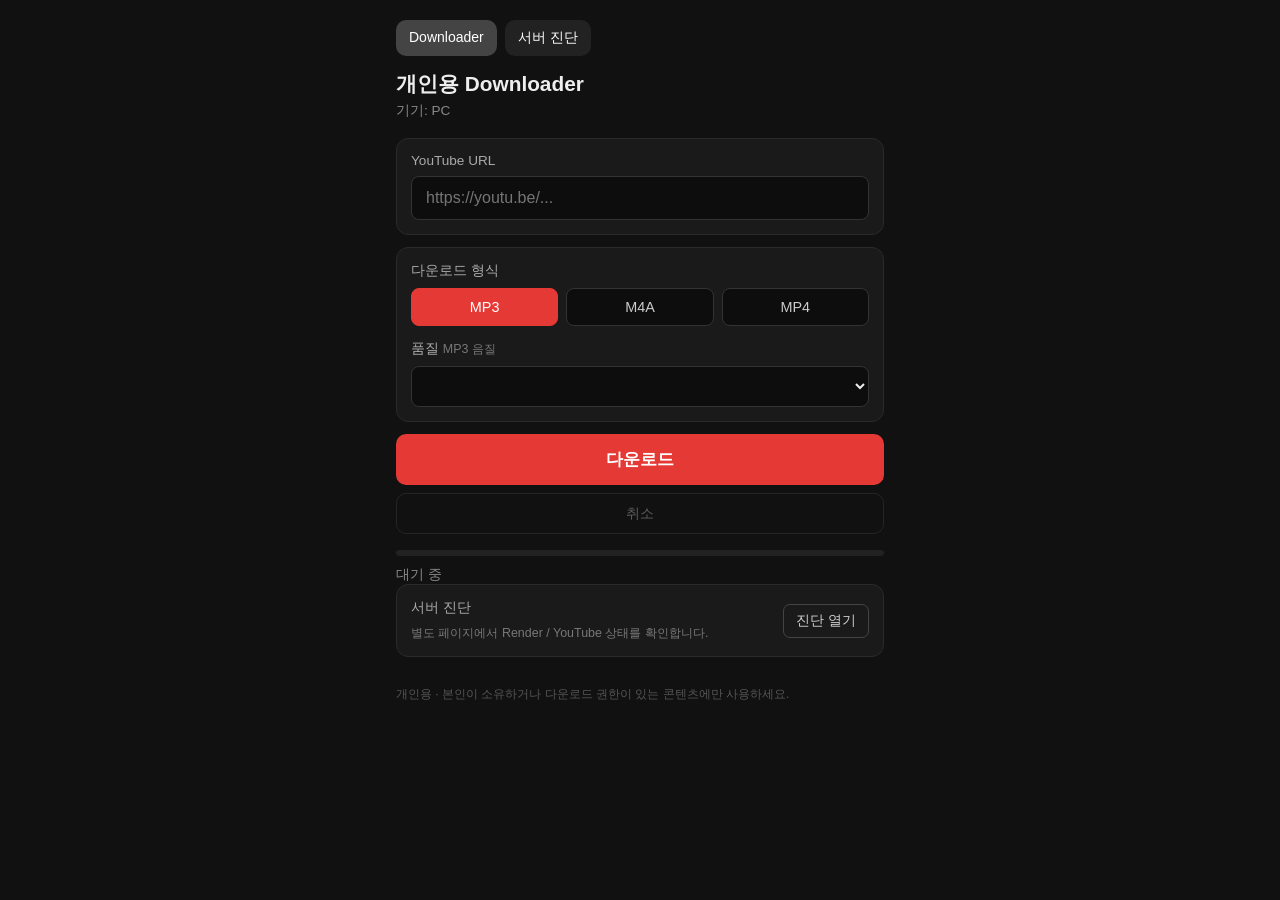
==== commit 98e5e703: "Add files via upload" ====
--- a/index.html
+++ b/index.html
@@ -7,28 +7,41 @@
   <title>개인용 YouTube Downloader</title>
   <link rel="stylesheet" href="styles.css" />
   <style>
-    .page-nav { display:flex; gap:8px; margin-bottom:14px; }
+    .page-nav {
+      display: flex;
+      gap: 8px;
+      margin-bottom: 14px;
+    }
     .page-nav a {
-      display:inline-block; padding:9px 13px; border-radius:10px;
-      background:#222; color:#fff; text-decoration:none; font-size:14px;
+      display: inline-block;
+      padding: 9px 13px;
+      border-radius: 10px;
+      background: #222;
+      color: #fff;
+      text-decoration: none;
+      font-size: 14px;
     }
-    .page-nav a.active { background:#444; }
+    .page-nav a.active {
+      background: #444;
+    }
   </style>
 </head>
 
 <body>
+
 <main class="app">
 
-  <div class="page-nav">
-    <a class="active" href="index.html">Downloader</a>
-    <a href="diagnostic.html">서버 진단</a>
-  </div>
+  <nav class="page-nav" aria-label="페이지 이동">
+    <a class="active" href="./index.html">Downloader</a>
+    <a href="./diagnostic.html">서버 진단</a>
+  </nav>
 
   <header class="header">
     <h1>개인용 Downloader</h1>
     <p id="device-label" class="subtitle">기기 확인 중...</p>
   </header>
 
+  <!-- URL -->
   <section class="card">
     <label for="url" class="label">YouTube URL</label>
     <input
@@ -40,6 +53,7 @@
     />
   </section>
 
+  <!-- Format -->
   <section class="card">
     <div class="label">다운로드 형식</div>
     <div class="row">
@@ -56,36 +70,38 @@
     <select id="quality"></select>
   </section>
 
+  <!-- Video information -->
   <section id="video-info" class="card hidden">
     <div id="video-title" class="video-title"></div>
     <div id="video-meta" class="hint"></div>
   </section>
 
+  <!-- Buttons -->
   <button id="download-btn" class="primary" type="button">다운로드</button>
   <button id="cancel-btn" class="secondary" type="button" disabled>취소</button>
 
+  <!-- Progress -->
   <div class="progress-wrap">
     <div id="progress-bar" class="progress-bar"></div>
   </div>
-
   <p id="status" class="status">대기 중</p>
 
-  <section class="card diagnose-card">
+  <section class="card">
     <div class="row between">
       <div>
         <div class="label">서버 진단</div>
-        <div class="hint">상세 진단은 별도 페이지에서 확인</div>
+        <div class="hint">별도 페이지에서 Render / YouTube 상태를 확인합니다.</div>
       </div>
-      <a class="ghost" href="diagnostic.html" style="text-decoration:none;">진단 페이지</a>
+      <a class="ghost" href="./diagnostic.html" style="text-decoration:none;">진단 열기</a>
     </div>
   </section>
 
   <footer class="footer">
     개인용 · 본인이 소유하거나 다운로드 권한이 있는 콘텐츠에만 사용하세요.
   </footer>
-
 </main>
 
 <script src="app.js"></script>
+
 </body>
 </html>
